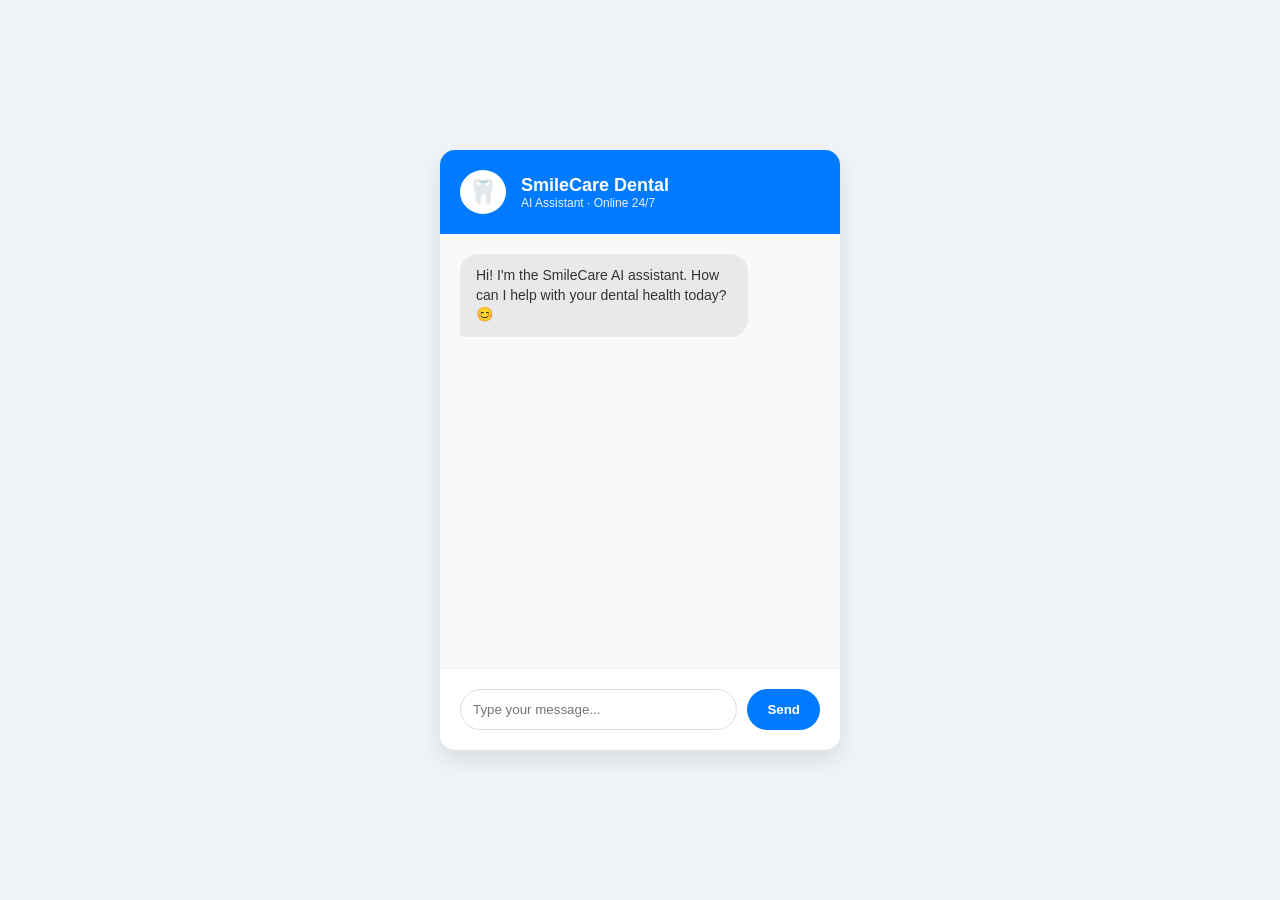
==== Public/index.html @ cc148984 "Initial commit: New structure for Dental AI" ====
<!DOCTYPE html>
<html lang="en">
<head>
    <meta charset="UTF-8">
    <meta name="viewport" content="width=device-width, initial-scale=1.0">
    <title>SmileCare Dental – AI Assistant</title>
    <link rel="stylesheet" href="style.css">
</head>
<body>
    <div class="chat-wrapper">
        <div class="chat-header">
            <div class="clinic-logo">🦷</div>
            <div>
                <div class="clinic-name">SmileCare Dental</div>
                <div class="clinic-status">AI Assistant · Online 24/7</div>
            </div>
        </div>

        <div class="chat-messages" id="chatMessages">
            <div class="message bot-message">
                <div class="bubble">
                    Hi! I'm the SmileCare AI assistant. How can I help with your dental health today? 😊
                </div>
            </div>
        </div>

        <div class="chat-input-area">
            <input type="text" id="userInput" placeholder="Type your message..." autocomplete="off">
            <button id="sendBtn" onclick="sendMessage()">Send</button>
        </div>
    </div>

    <script src="script.js"></script>
</body>
</html>
---- Public/style.css ----
* {
    box-sizing: border-box;
    margin: 0;
    padding: 0;
    font-family: 'Segoe UI', Tahoma, Geneva, Verdana, sans-serif;
}

body {
    background-color: #f0f4f8;
    display: flex;
    justify-content: center;
    align-items: center;
    height: 100vh;
}

.chat-wrapper {
    width: 400px;
    height: 600px;
    background: white;
    border-radius: 15px;
    display: flex;
    flex-direction: column;
    box-shadow: 0 10px 25px rgba(0,0,0,0.1);
    overflow: hidden;
}

.chat-header {
    background: #007bff;
    color: white;
    padding: 20px;
    display: flex;
    align-items: center;
    gap: 15px;
}

.clinic-logo {
    font-size: 24px;
    background: white;
    padding: 8px;
    border-radius: 50%;
}

.clinic-name {
    font-weight: bold;
    font-size: 18px;
}

.clinic-status {
    font-size: 12px;
    opacity: 0.9;
}

.chat-messages {
    flex: 1;
    padding: 20px;
    overflow-y: auto;
    background: #f9f9f9;
    display: flex;
    flex-direction: column;
    gap: 15px;
}

.message {
    display: flex;
    width: 100%;
}

.user-message {
    justify-content: flex-end;
}

.bubble {
    max-width: 80%;
    padding: 12px 16px;
    border-radius: 18px;
    font-size: 14px;
    line-height: 1.4;
}

.bot-message .bubble {
    background: #e9e9eb;
    color: #333;
    border-bottom-left-radius: 4px;
}

.user-message .bubble {
    background: #007bff;
    color: white;
    border-bottom-right-radius: 4px;
}

.chat-input-area {
    padding: 20px;
    border-top: 1px solid #eee;
    display: flex;
    gap: 10px;
}

input {
    flex: 1;
    padding: 12px;
    border: 1px solid #ddd;
    border-radius: 25px;
    outline: none;
}

button {
    background: #007bff;
    color: white;
    border: none;
    padding: 0 20px;
    border-radius: 25px;
    cursor: pointer;
    font-weight: bold;
}

button:disabled {
    background: #ccc;
}
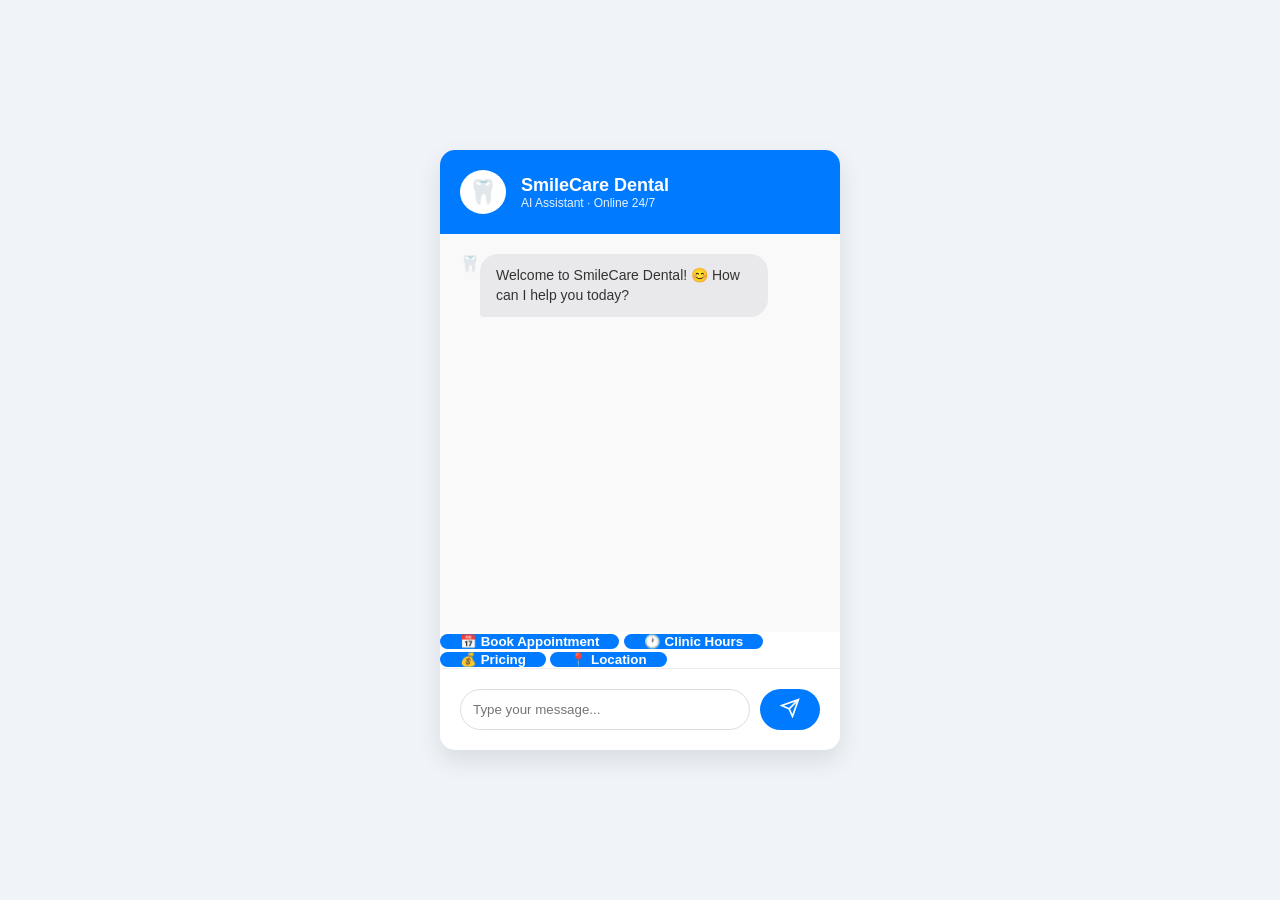
==== commit c2f0ebf7: "feat: complete dental chatbot with full patient flow" ====
--- a/Public/index.html
+++ b/Public/index.html
@@ -1,35 +1,42 @@
 <!DOCTYPE html>
 <html lang="en">
 <head>
-    <meta charset="UTF-8">
-    <meta name="viewport" content="width=device-width, initial-scale=1.0">
-    <title>SmileCare Dental – AI Assistant</title>
-    <link rel="stylesheet" href="style.css">
+  <meta charset="UTF-8">
+  <meta name="viewport" content="width=device-width, initial-scale=1.0">
+  <title>SmileCare Dental – AI Assistant</title>
+  <link rel="stylesheet" href="style.css">
 </head>
 <body>
-    <div class="chat-wrapper">
-        <div class="chat-header">
-            <div class="clinic-logo">🦷</div>
-            <div>
-                <div class="clinic-name">SmileCare Dental</div>
-                <div class="clinic-status">AI Assistant · Online 24/7</div>
-            </div>
+  <div class="chat-wrapper">
+    <div class="chat-header">
+      <div class="clinic-logo">🦷</div>
+      <div class="header-info">
+        <div class="clinic-name">SmileCare Dental</div>
+        <div class="clinic-status">
+          <span class="status-dot"></span> AI Assistant · Online 24/7
         </div>
-
-        <div class="chat-messages" id="chatMessages">
-            <div class="message bot-message">
-                <div class="bubble">
-                    Hi! I'm the SmileCare AI assistant. How can I help with your dental health today? 😊
-                </div>
-            </div>
-        </div>
-
-        <div class="chat-input-area">
-            <input type="text" id="userInput" placeholder="Type your message..." autocomplete="off">
-            <button id="sendBtn" onclick="sendMessage()">Send</button>
-        </div>
+      </div>
     </div>
 
-    <script src="script.js"></script>
+    <div class="chat-messages" id="chatMessages"></div>
+
+    <div class="quick-replies" id="quickReplies">
+      <button onclick="quickSend('Book Appointment')">📅 Book Appointment</button>
+      <button onclick="quickSend('Clinic Hours')">🕐 Clinic Hours</button>
+      <button onclick="quickSend('Treatment Prices')">💰 Pricing</button>
+      <button onclick="quickSend('Clinic Location')">📍 Location</button>
+    </div>
+
+    <div class="chat-input-area">
+      <input type="text" id="userInput" placeholder="Type your message..." autocomplete="off">
+      <button id="sendBtn" onclick="sendMessage()">
+        <svg width="20" height="20" viewBox="0 0 24 24" fill="none" stroke="currentColor" stroke-width="2">
+          <line x1="22" y1="2" x2="11" y2="13"></line>
+          <polygon points="22 2 15 22 11 13 2 9 22 2"></polygon>
+        </svg>
+      </button>
+    </div>
+  </div>
+  <script src="script.js"></script>
 </body>
 </html>
